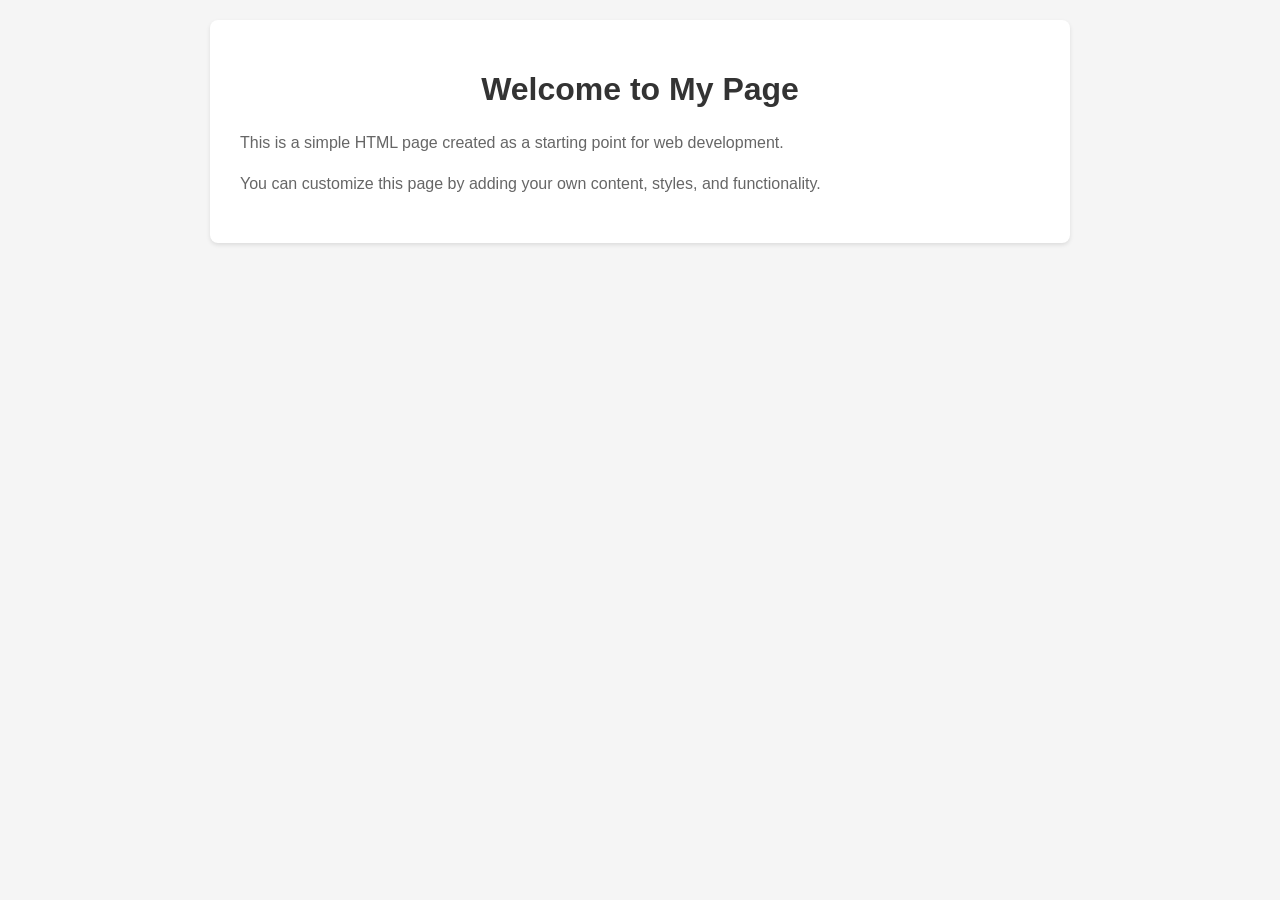
==== index.html @ 7d07aa97 "Initial commit: Add index.html" ====
<!DOCTYPE html>
<html lang="en">
<head>
    <meta charset="UTF-8">
    <meta name="viewport" content="width=device-width, initial-scale=1.0">
    <title>Welcome Page</title>
    <style>
        body {
            font-family: Arial, sans-serif;
            margin: 0;
            padding: 20px;
            background-color: #f5f5f5;
        }
        .container {
            max-width: 800px;
            margin: 0 auto;
            background-color: white;
            padding: 30px;
            border-radius: 8px;
            box-shadow: 0 2px 4px rgba(0,0,0,0.1);
        }
        h1 {
            color: #333;
            text-align: center;
        }
        p {
            color: #666;
            line-height: 1.6;
        }
    </style>
</head>
<body>
    <div class="container">
        <h1>Welcome to My Page</h1>
        <p>This is a simple HTML page created as a starting point for web development.</p>
        <p>You can customize this page by adding your own content, styles, and functionality.</p>
    </div>
</body>
</html>
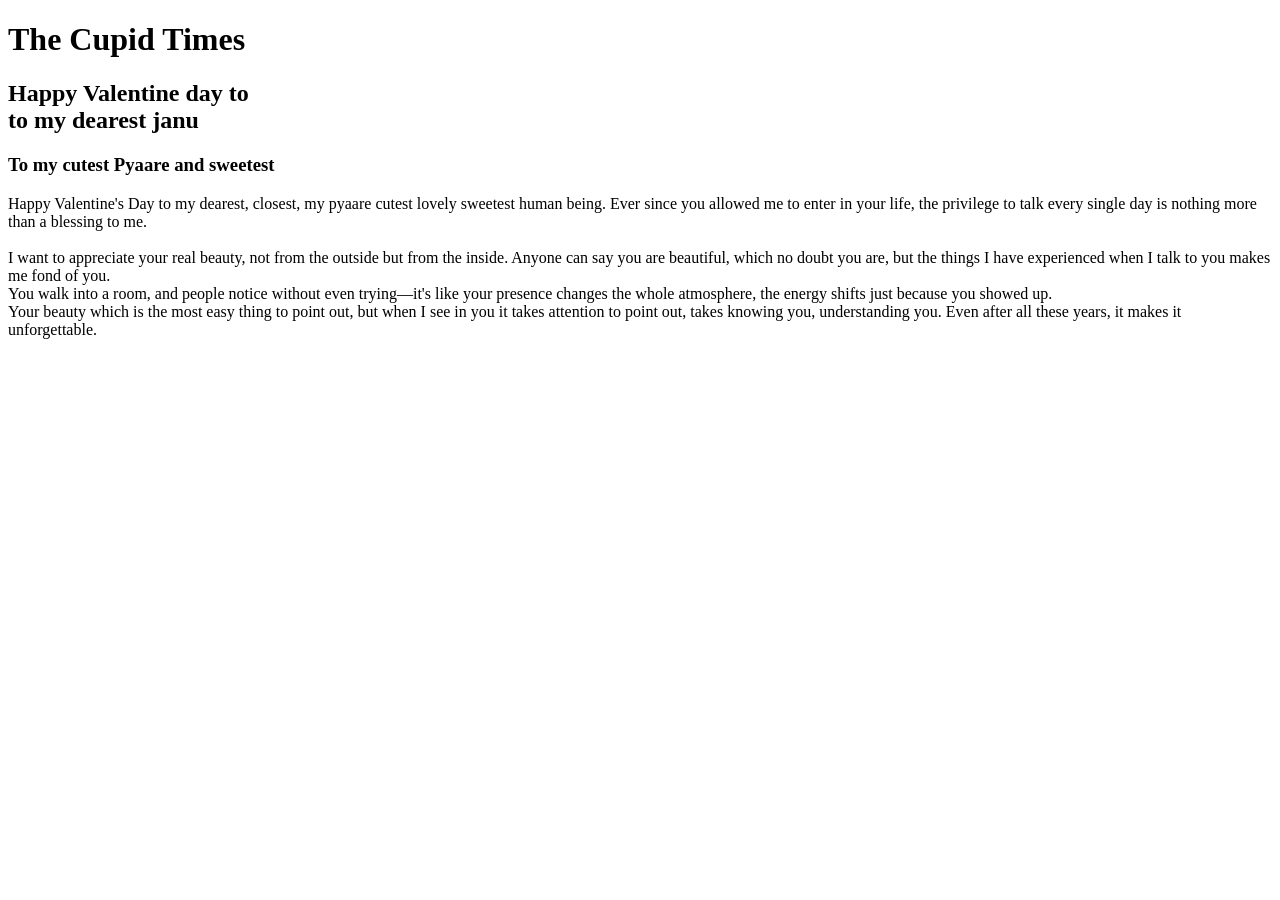
==== commit b77bd83d: "tried recreating the website" ====
--- a/index.html
+++ b/index.html
@@ -3,37 +3,21 @@
 <head>
     <meta charset="UTF-8">
     <meta name="viewport" content="width=device-width, initial-scale=1.0">
-    <title>Welcome Page</title>
-    <style>
-        body {
-            font-family: Arial, sans-serif;
-            margin: 0;
-            padding: 20px;
-            background-color: #f5f5f5;
-        }
-        .container {
-            max-width: 800px;
-            margin: 0 auto;
-            background-color: white;
-            padding: 30px;
-            border-radius: 8px;
-            box-shadow: 0 2px 4px rgba(0,0,0,0.1);
-        }
-        h1 {
-            color: #333;
-            text-align: center;
-        }
-        p {
-            color: #666;
-            line-height: 1.6;
-        }
-    </style>
+    <title>this is my world </title>
+    <h1>The Cupid Times </h1>
+    <h2>Happy Valentine day to  <br> <strong >to my dearest janu</strong> </h2>
+    <h3>
+        To my cutest Pyaare and sweetest
+    </h3>
+    <p>
+        Happy Valentine's Day to my dearest, closest, my pyaare cutest lovely sweetest human being. Ever since you allowed me to enter in your life, the privilege to talk every single day is nothing more than a blessing to me.<br>
+        <br>
+        I want to appreciate your real beauty, not from the outside but from the inside. Anyone can say you are beautiful, which no doubt you are, but the things I have experienced when I talk to you makes me fond of you. <br>
+        You walk into a room, and people notice without even trying—it's like your presence changes the whole atmosphere, the energy shifts just because you showed up. <br>
+        Your beauty which is the most easy thing to point out, but when I see in you it takes attention to point out, takes knowing you, understanding you. Even after all these years, it makes it unforgettable.
+    </p>
 </head>
 <body>
-    <div class="container">
-        <h1>Welcome to My Page</h1>
-        <p>This is a simple HTML page created as a starting point for web development.</p>
-        <p>You can customize this page by adding your own content, styles, and functionality.</p>
-    </div>
+    
 </body>
 </html>
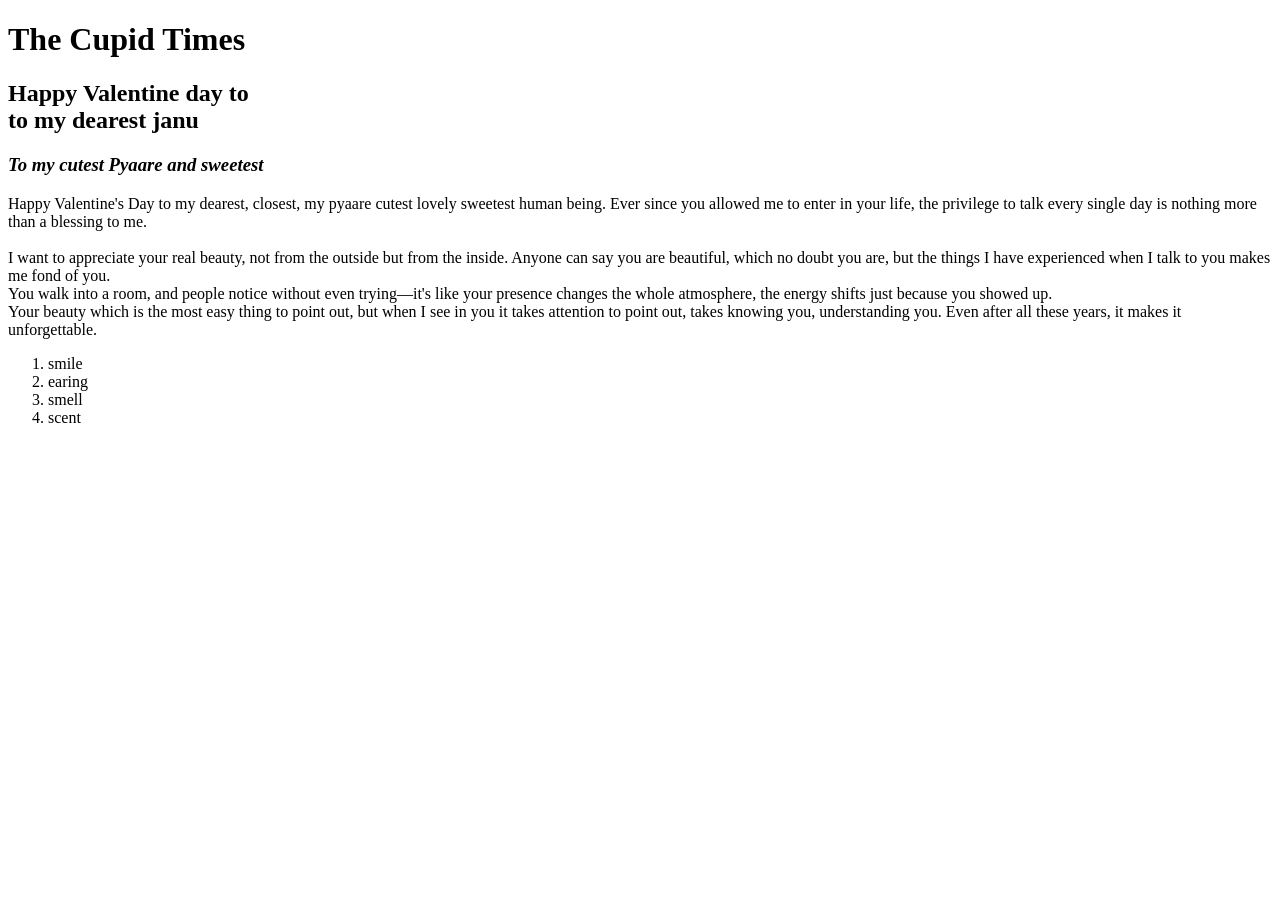
==== commit bd27f7eb: "usual" ====
--- a/index.html
+++ b/index.html
@@ -7,7 +7,7 @@
     <h1>The Cupid Times </h1>
     <h2>Happy Valentine day to  <br> <strong >to my dearest janu</strong> </h2>
     <h3>
-        To my cutest Pyaare and sweetest
+        <em>To my cutest Pyaare and sweetest</em>
     </h3>
     <p>
         Happy Valentine's Day to my dearest, closest, my pyaare cutest lovely sweetest human being. Ever since you allowed me to enter in your life, the privilege to talk every single day is nothing more than a blessing to me.<br>
@@ -16,6 +16,12 @@
         You walk into a room, and people notice without even trying—it's like your presence changes the whole atmosphere, the energy shifts just because you showed up. <br>
         Your beauty which is the most easy thing to point out, but when I see in you it takes attention to point out, takes knowing you, understanding you. Even after all these years, it makes it unforgettable.
     </p>
+    <ol>
+        <li>smile</li>
+        <li>earing</li>
+        <li>smell</li>
+        <li>scent</li>
+    </ol>
 </head>
 <body>
     
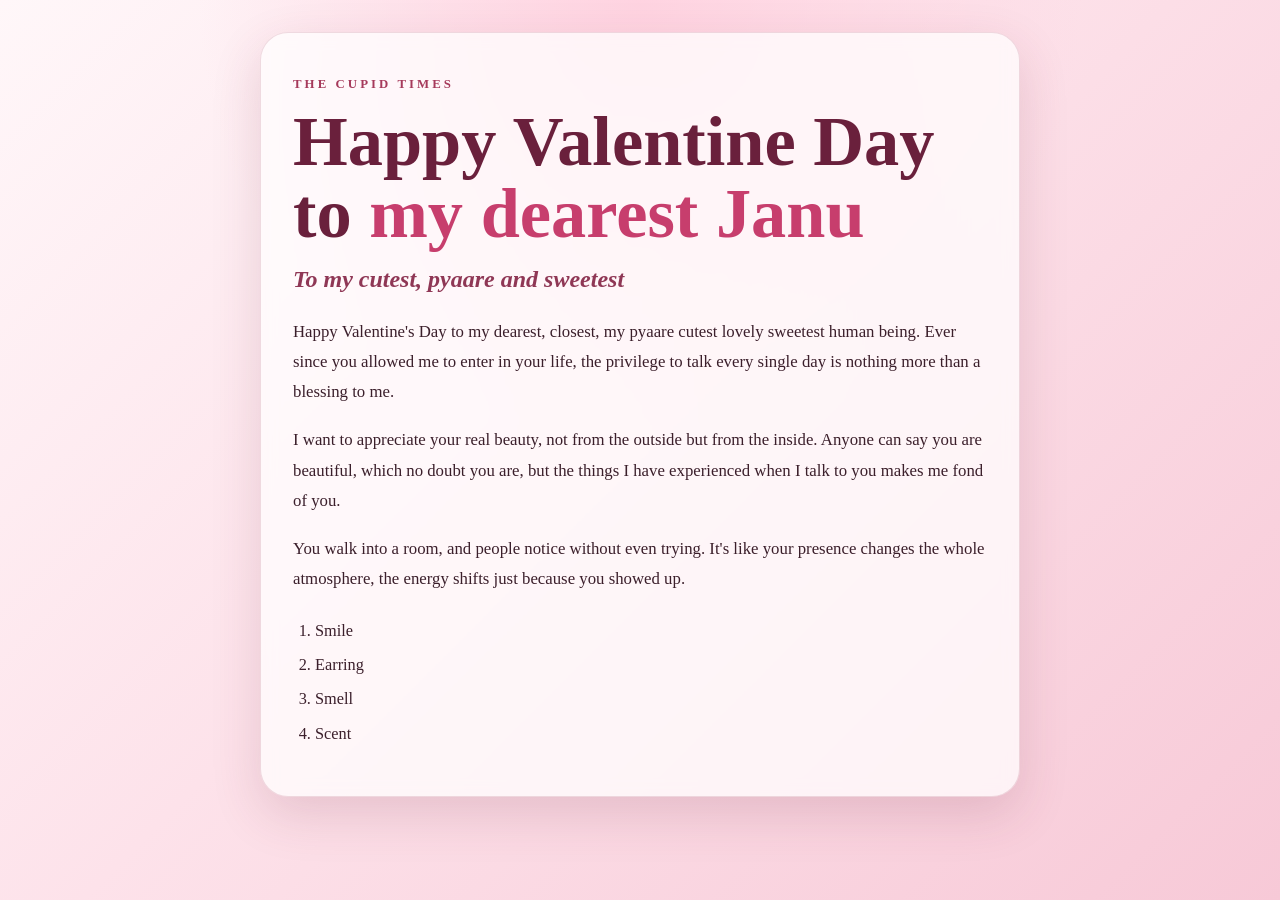
==== commit 332a512d: "checking git" ====
--- a/index.html
+++ b/index.html
@@ -4,26 +4,33 @@
     <meta charset="UTF-8">
     <meta name="viewport" content="width=device-width, initial-scale=1.0">
     <title>this is my world </title>
-    <h1>The Cupid Times </h1>
-    <h2>Happy Valentine day to  <br> <strong >to my dearest janu</strong> </h2>
-    <h3>
-        <em>To my cutest Pyaare and sweetest</em>
-    </h3>
-    <p>
-        Happy Valentine's Day to my dearest, closest, my pyaare cutest lovely sweetest human being. Ever since you allowed me to enter in your life, the privilege to talk every single day is nothing more than a blessing to me.<br>
-        <br>
-        I want to appreciate your real beauty, not from the outside but from the inside. Anyone can say you are beautiful, which no doubt you are, but the things I have experienced when I talk to you makes me fond of you. <br>
-        You walk into a room, and people notice without even trying—it's like your presence changes the whole atmosphere, the energy shifts just because you showed up. <br>
-        Your beauty which is the most easy thing to point out, but when I see in you it takes attention to point out, takes knowing you, understanding you. Even after all these years, it makes it unforgettable.
-    </p>
-    <ol>
-        <li>smile</li>
-        <li>earing</li>
-        <li>smell</li>
-        <li>scent</li>
-    </ol>
+    <link rel="stylesheet" href="style.css">
 </head>
 <body>
-    
+    <main class="card">
+        <p class="eyebrow">The Cupid Times</p>
+        <h1>Happy Valentine Day to <span>my dearest Janu</span></h1>
+        <h2>To my cutest, pyaare and sweetest</h2>
+        <p>
+            Happy Valentine's Day to my dearest, closest, my pyaare cutest lovely sweetest human being.
+            Ever since you allowed me to enter in your life, the privilege to talk every single day is nothing
+            more than a blessing to me.
+        </p>
+        <p>
+            I want to appreciate your real beauty, not from the outside but from the inside. Anyone can say you
+            are beautiful, which no doubt you are, but the things I have experienced when I talk to you makes me
+            fond of you.
+        </p>
+        <p>
+            You walk into a room, and people notice without even trying. It's like your presence changes the whole
+            atmosphere, the energy shifts just because you showed up.
+        </p>
+        <ol>
+            <li>Smile</li>
+            <li>Earring</li>
+            <li>Smell</li>
+            <li>Scent</li>
+        </ol>
+    </main>
 </body>
 </html>
--- a/style.css
+++ b/style.css
@@ -0,0 +1,85 @@
+* {
+	box-sizing: border-box;
+}
+
+html, body {
+	margin: 0;
+	min-height: 100%;
+}
+
+body {
+	font-family: Georgia, "Times New Roman", serif;
+	color: #3b1f2b;
+	background:
+		radial-gradient(circle at top, rgba(255, 210, 224, 0.95), transparent 40%),
+		linear-gradient(135deg, #fff7f9 0%, #fde2ea 45%, #f7c9d7 100%);
+	padding: 32px 16px;
+}
+
+.card {
+	max-width: 760px;
+	margin: 0 auto;
+	padding: 40px 32px;
+	background: rgba(255, 255, 255, 0.72);
+	border: 1px solid rgba(164, 72, 101, 0.18);
+	border-radius: 28px;
+	box-shadow: 0 18px 50px rgba(120, 45, 70, 0.16);
+	backdrop-filter: blur(8px);
+}
+
+.eyebrow {
+	margin: 0 0 10px;
+	text-transform: uppercase;
+	letter-spacing: 0.24em;
+	font-size: 0.8rem;
+	color: #a63a5b;
+	font-weight: 700;
+}
+
+h1 {
+	margin: 0;
+	font-size: clamp(2.2rem, 6vw, 4.4rem);
+	line-height: 1.02;
+	color: #6a203c;
+}
+
+h1 span {
+	display: inline-block;
+	color: #c73e6d;
+}
+
+h2 {
+	margin: 16px 0 24px;
+	font-size: clamp(1.1rem, 3vw, 1.5rem);
+	font-style: italic;
+	font-weight: 600;
+	color: #8f3755;
+}
+
+p {
+	margin: 0 0 18px;
+	font-size: 1.05rem;
+	line-height: 1.8;
+}
+
+ol {
+	margin: 24px 0 0;
+	padding-left: 22px;
+}
+
+li {
+	margin: 10px 0;
+	font-size: 1.02rem;
+	line-height: 1.5;
+}
+
+@media (max-width: 600px) {
+	body {
+		padding: 18px 12px;
+	}
+
+	.card {
+		padding: 28px 20px;
+		border-radius: 22px;
+	}
+}
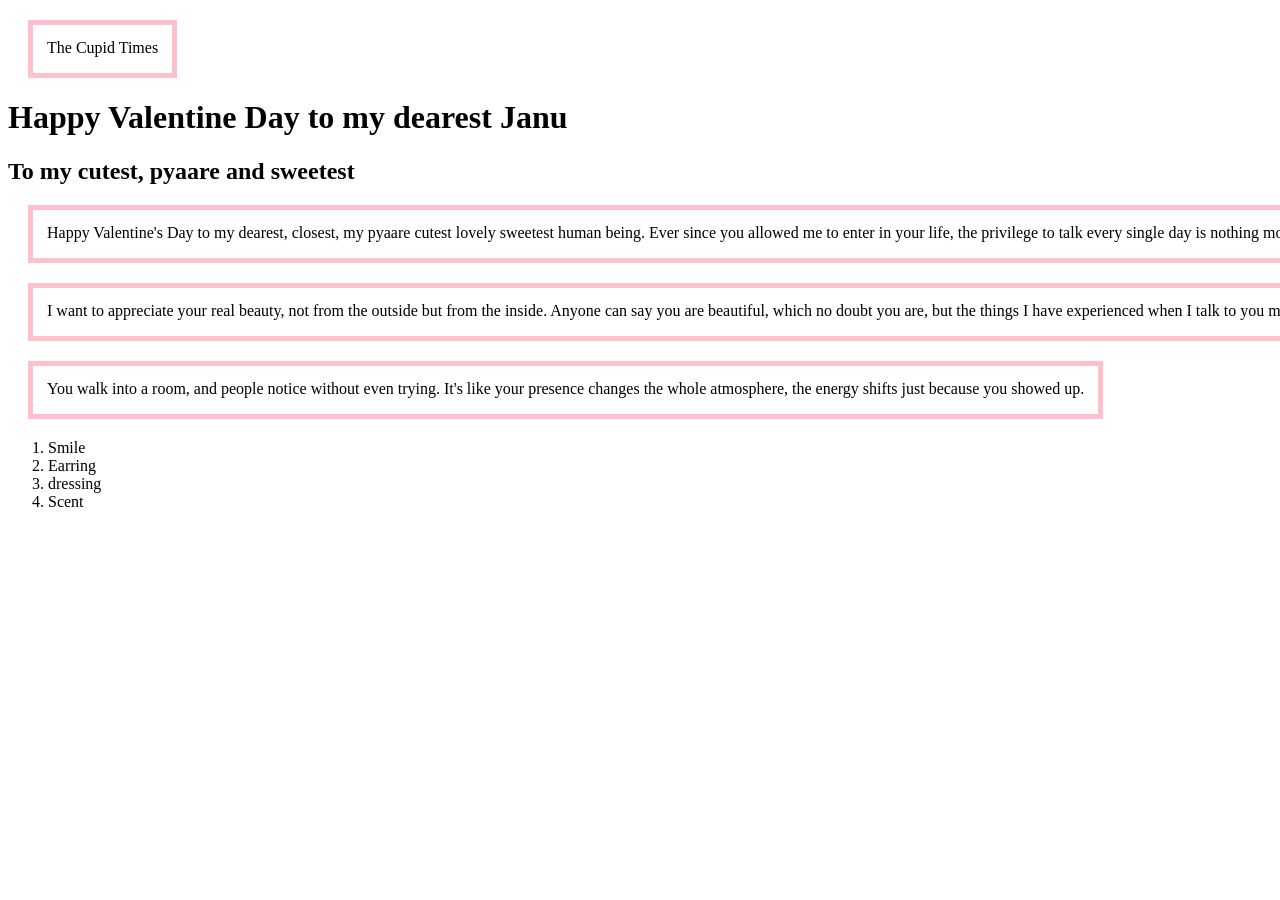
==== commit 13cb86bf: "checking" ====
--- a/index.html
+++ b/index.html
@@ -28,7 +28,7 @@
         <ol>
             <li>Smile</li>
             <li>Earring</li>
-            <li>Smell</li>
+            <li>dressing</li>
             <li>Scent</li>
         </ol>
     </main>
--- a/style.css
+++ b/style.css
@@ -1,85 +1,11 @@
-* {
-	box-sizing: border-box;
+p {
+  height: 20px;
+  padding: 14px;
+  border: 5px solid;
+  width: max-content;
+  border-color: pink;
+  margin: 20px;
 }
-
-html, body {
-	margin: 0;
-	min-height: 100%;
-}
-
-body {
-	font-family: Georgia, "Times New Roman", serif;
-	color: #3b1f2b;
-	background:
-		radial-gradient(circle at top, rgba(255, 210, 224, 0.95), transparent 40%),
-		linear-gradient(135deg, #fff7f9 0%, #fde2ea 45%, #f7c9d7 100%);
-	padding: 32px 16px;
-}
-
-.card {
-	max-width: 760px;
-	margin: 0 auto;
-	padding: 40px 32px;
-	background: rgba(255, 255, 255, 0.72);
-	border: 1px solid rgba(164, 72, 101, 0.18);
-	border-radius: 28px;
-	box-shadow: 0 18px 50px rgba(120, 45, 70, 0.16);
-	backdrop-filter: blur(8px);
-}
-
-.eyebrow {
-	margin: 0 0 10px;
-	text-transform: uppercase;
-	letter-spacing: 0.24em;
-	font-size: 0.8rem;
-	color: #a63a5b;
-	font-weight: 700;
-}
-
-h1 {
-	margin: 0;
-	font-size: clamp(2.2rem, 6vw, 4.4rem);
-	line-height: 1.02;
-	color: #6a203c;
-}
-
-h1 span {
-	display: inline-block;
-	color: #c73e6d;
-}
-
-h2 {
-	margin: 16px 0 24px;
-	font-size: clamp(1.1rem, 3vw, 1.5rem);
-	font-style: italic;
-	font-weight: 600;
-	color: #8f3755;
-}
-
-p {
-	margin: 0 0 18px;
-	font-size: 1.05rem;
-	line-height: 1.8;
-}
-
-ol {
-	margin: 24px 0 0;
-	padding-left: 22px;
-}
-
-li {
-	margin: 10px 0;
-	font-size: 1.02rem;
-	line-height: 1.5;
-}
-
-@media (max-width: 600px) {
-	body {
-		padding: 18px 12px;
-	}
-
-	.card {
-		padding: 28px 20px;
-		border-radius: 22px;
-	}
-}
+body{
+    
+}
